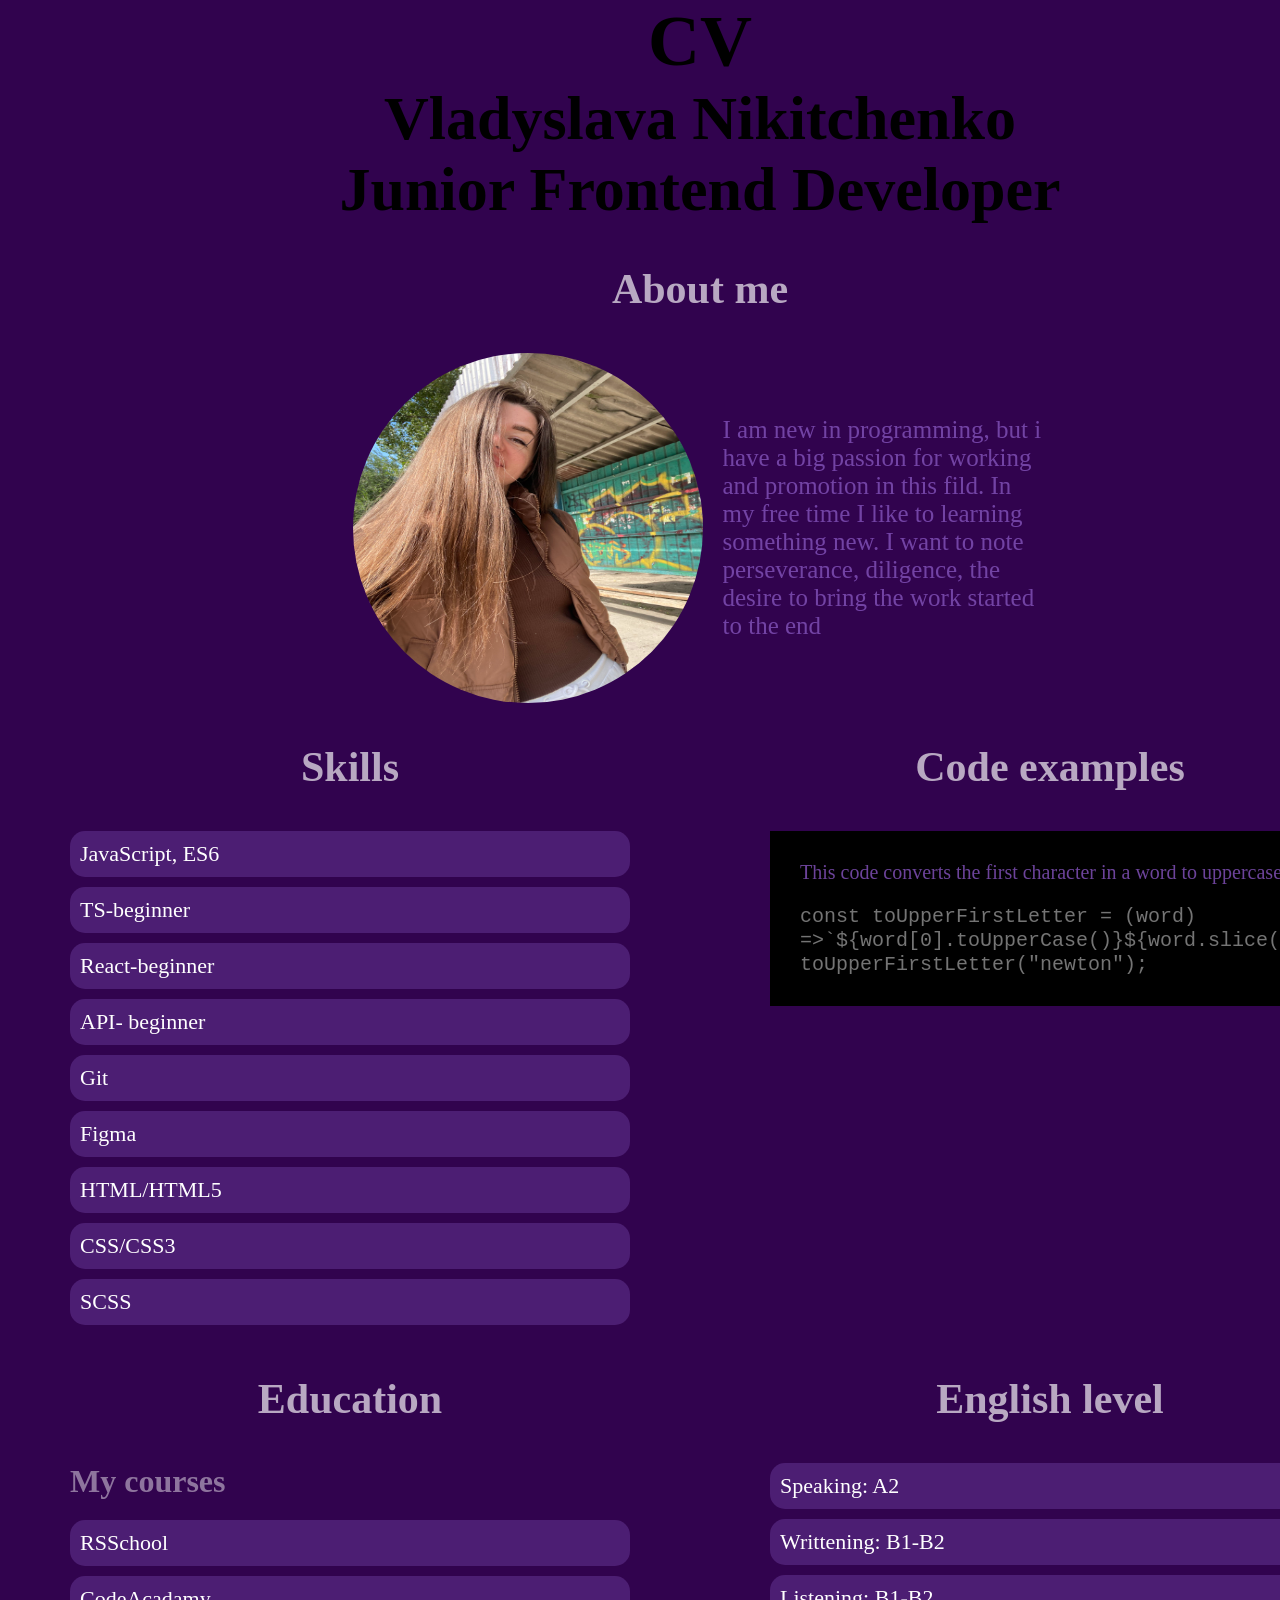
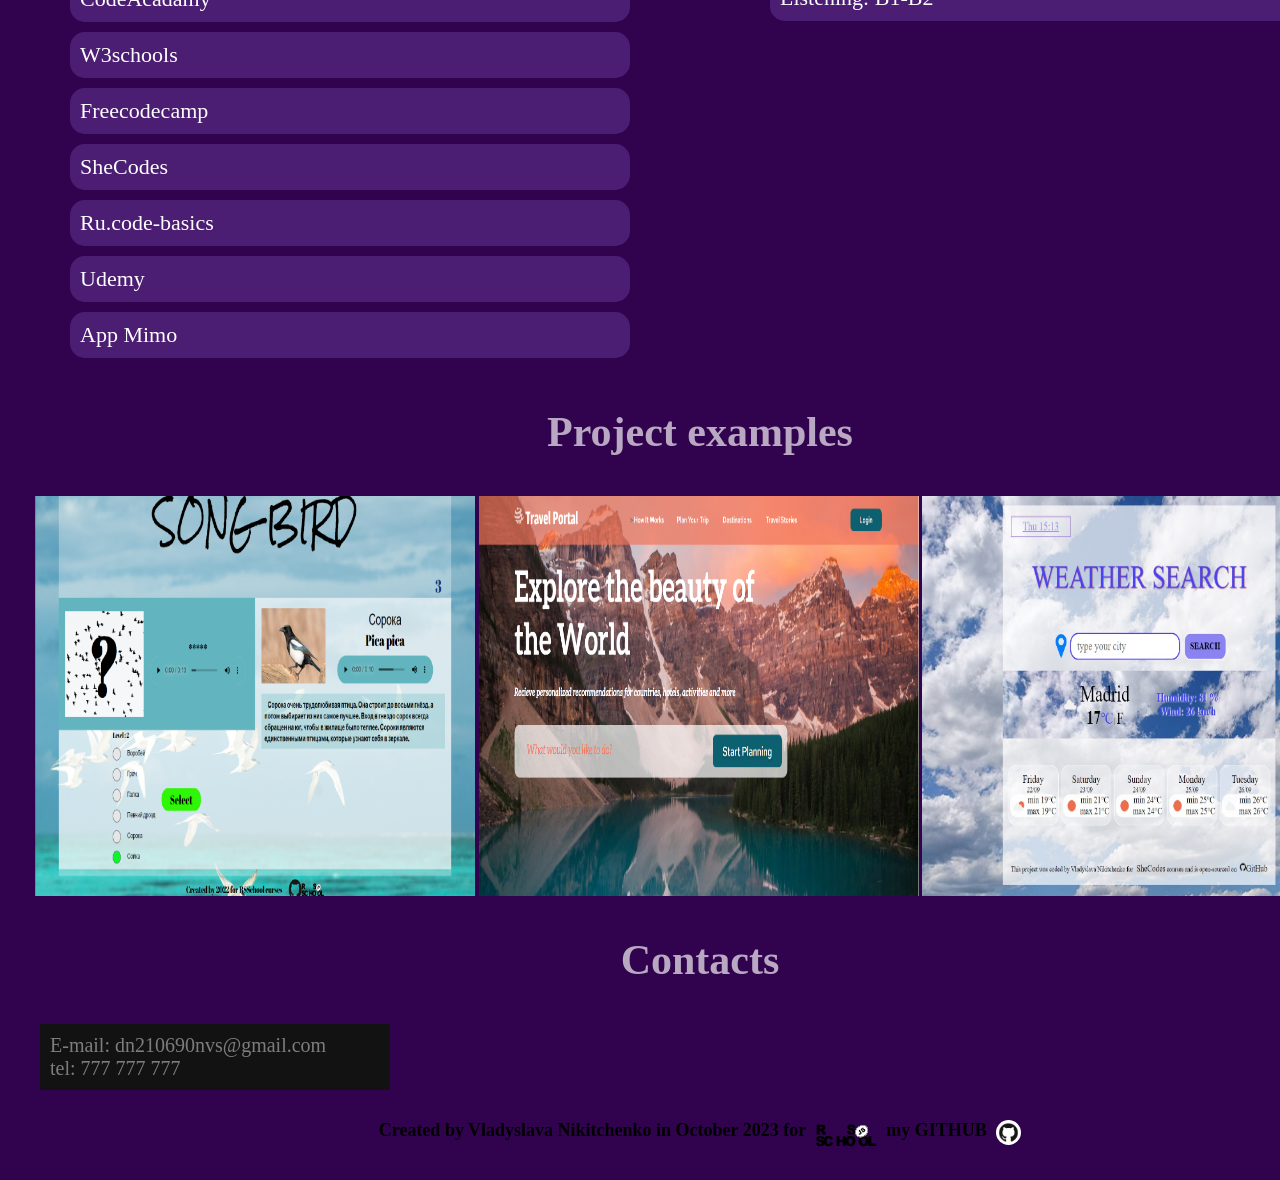
==== index.html @ 2e3e1805 "refactor: add semicolon to mnemonic sign" ====
<!DOCTYPE html>
<html lang="en">
  <head>
    <meta charset="UTF-8">
    <meta name="viewport" content="width=device-width, initial-scale=1.0">
    <title>Document</title>
    <link rel="stylesheet" href="style.css">
  </head>
  <body>
    <div class="wrapper-container">
      <header>
        <h1>CV</h1>
        <h2>Vladyslava Nikitchenko</h2>
        <h2>Junior Frontend Developer</h2>
        <h3>About me</h3>
        <section class="section-about">
          <img src="./assets/images/photo.jpg" alt="my-photo" class="my-photo">
          <p class="about-text">
            I am new in programming, but i have a big passion for working and
            promotion in this fild. In my free time I like to learning something
            new. I want to note perseverance, diligence, the desire to bring the
            work started to the end
          </p>
        </section>
      </header>
      <main>
        <div class="center-container">
          <section class="section">
            <h3>Skills</h3>
            <nav>
              <ul class="list">
                <li class="list-element">JavaScript, ES6</li>
                <li class="list-element">TS-beginner</li>
                <li class="list-element">React-beginner</li>
                <li class="list-element">API- beginner</li>
                <li class="list-element">Git</li>
                <li class="list-element">Figma</li>
                <li class="list-element">HTML/HTML5</li>
                <li class="list-element">CSS/CSS3</li>
                <li class="list-element">SCSS</li>
              </ul>
            </nav>
          </section>
          <section class="code section">
            <h3>Code examples</h3>
            <div class="code-example-container">
              <p class="title-code-example">This code converts the first character in a word to uppercase</p>
              <code>const toUpperFirstLetter = (word) =&gt;`${word[0].toUpperCase()}${word.slice(1)}`;</code>
              <code>toUpperFirstLetter("newton");</code> 
            </div>
          </section>
        </div>
        <div class="center-container">
          <section class="section">
            <h3>Education</h3>
            <h4>My courses</h4>
            <nav>
              <ul class="list">
                <li class="list-element"><a href="https://rs.school/" target="_blank">RSSchool</a></li>
                <li class="list-element"><a href="https://www.codecademy.com/" target="_blank">CodeAcadamy</a></li>
                <li class="list-element"><a href="https://www.w3schools.com/" target="_blank">W3schools</a></li>
                <li class="list-element"><a href="https://www.freecodecamp.org/" target="_blank">Freecodecamp</a></li>
                <li class="list-element"><a href="https://www.shecodes.io/" target="_blank">SheCodes</a></li>
                <li class="list-element"><a href="https://ru.code-basics.com/" target="_blank">Ru.code-basics</a></li>
                <li class="list-element"><a href="#" target="_blank">Udemy</a></li>
                <li class="list-element"><a href="#" target="_blank">App Mimo</a></li>
              </ul>
            </nav>
          </section>
          <section class="section">
            <h3>English level</h3>
            <nav>
              <ul class="list">
                <li class="list-element">Speaking: A2</li>
                <li class="list-element">Writtening: B1-B2</li>
                <li class="list-element">Listening: B1-B2</li>
              </ul>
            </nav>
          </section>
        </div>
        <section class="project-section">
          <h3>Project examples</h3>
          <div class="projects-container">
            <a href="https://rolling-scopes-school.github.io/vlaru-JSFE2022Q3/songbird/main.html"><img src="./assets/images/SongBird.png" alt="game-img" class="project-images"></a>
            <a href="https://vlaru.github.io/Travel/"><img src="./assets/images/travel.png" alt="travel-img" class="project-images"></a>
            <a href="https://vermillion-souffle-27bbf8.netlify.app/"><img src="./assets/images/weather-app.jpg" alt="weather-img" class="project-images"></a>
          </div>
        </section>
        <section>
          <h3>Contacts</h3>
          <nav class="contact-list">
            <ul>
              <li><a href="mailto:dn210690nvs@gmail.com">E-mail: dn210690nvs@gmail.com</a></li>
              <li><a href="tel:777-777-777">tel:&nbsp;777&nbsp;777&nbsp;777</a></li>
            </ul>
          </nav>
        </section>
      </main>
      <footer>
        <p>Created by Vladyslava Nikitchenko in October 2023 for</p>
        <a href="https://rs.school/" target="_blank">
          <img src="./assets/icons/rs_school_js.svg" alt="logo-course" class="rs-icon">
        </a>
        <a href="https://github.com/vlaru" target="_blank">my GITHUB
          <img src="./assets/icons/GitHub-Mark.png" alt="logo-github" class="git-icon">
        </a>
      </footer>
    </div>
  </body>
</html>
---- style.css ----
*{
  padding: 0;
  margin: 0;
  border: 0;
  
}

*,*:before,*:after{
   -moz-box-sizing: border-box;
   -webkit-box-sizing: border-box;
   box-sizing: border-box;
}
:focus,:active{outline: none;}
a:focus,a:active{outline: none;}

nav,footer,header,aside{display: block;}

html,body{
   height: 100%;
   width: 100%;
   font-size: 100%;
   line-height: -1;
   font-size: 14px;
   -ms-text-size-adjust: -100%;
   -moz-text-size-adjust: -100%;
   -webkit-text-size-adjust: -100%;
}
input,button,textarea{font-family: inherit;}

input ::-ms-clear{display: none;}
button{cursor: pointer;}
button::-moz-focus-inner{padding: 0; border: 0;}
a,a:visited{text-decoration: none; color: inherit;}
ul li{list-style: none;}
img{vertical-align: top;}


/*h1,h2,h3,h4,h5,h6{font-size: inherit;font-weight: 400;}*/

.wrapper-container{
  margin: 0 auto;
  width: 1400px;
  background-color: #31034e;
}

.center-container{
  display: flex;
  justify-content: space-around;
}

.section{
  width: 40%;
}

h1{
  font-size: 72px;
}

h2{
  font-size: 62px;
}

h3{
  font-size: 42px;
  text-align: center;
  color: #ffffffa7;
  margin: 40px 0;
}

h4{
  font-size: 32px;
  margin-bottom: 20px;
}

header{
  text-align: center;
}

main{
  color: #ffffff74;
}  

header{
  text-align: center;
}

.section-about{
  display: flex;
  justify-content: center;
  align-items: center;
  text-align: left;
}

.my-photo{
  width: 350px;
  height: 350px;
  border-radius: 50%;
  shape-outside: circle(50% at 50% 50%);
  margin-right: 20px;
  float: left;
}

.about-text{
  width: calc(50% - 375px);
  font-size: 25px;
  color: #7d4eb3dc;
  overflow: hidden;
}

.code-example-container{
  font-size: 20px;
  text-align: left;
  background-color: #000;
  padding: 30px;
}

.title-code-example{
  color: #7d4eb3dc;
  margin-bottom: 20px;
}

.project-section{
  display: flex;
  flex-direction: column;
  align-items: center;
}

.projects-container{
  width: 95%;
  height: 400px;
}

.project-images{
  width: 33.1%;
  height: 100%;
}

.list{
  font-size: 22px;
  color: #fff;
}

.list-element{
  margin-bottom: 10px;
  padding: 10px;
  background-color: #7d4eb35c;
  border-radius: 15px;
}

.contact-list{
  background-color: #131212;
  font-size: 20px;
  margin-left: 40px;
  padding: 10px;
  width: 25%;
}

footer{
  display: flex;
  justify-content: center;
  font-size: 18px;
  font-weight: 700;
  padding: 30px;
}

.git-icon{
  width: 25px;
  height: 25px;
  border-radius: 50%;
  margin-left: 5px;
}

.rs-icon{
  margin: 0 10px;
  width: 60px;
  height: 30px;
}
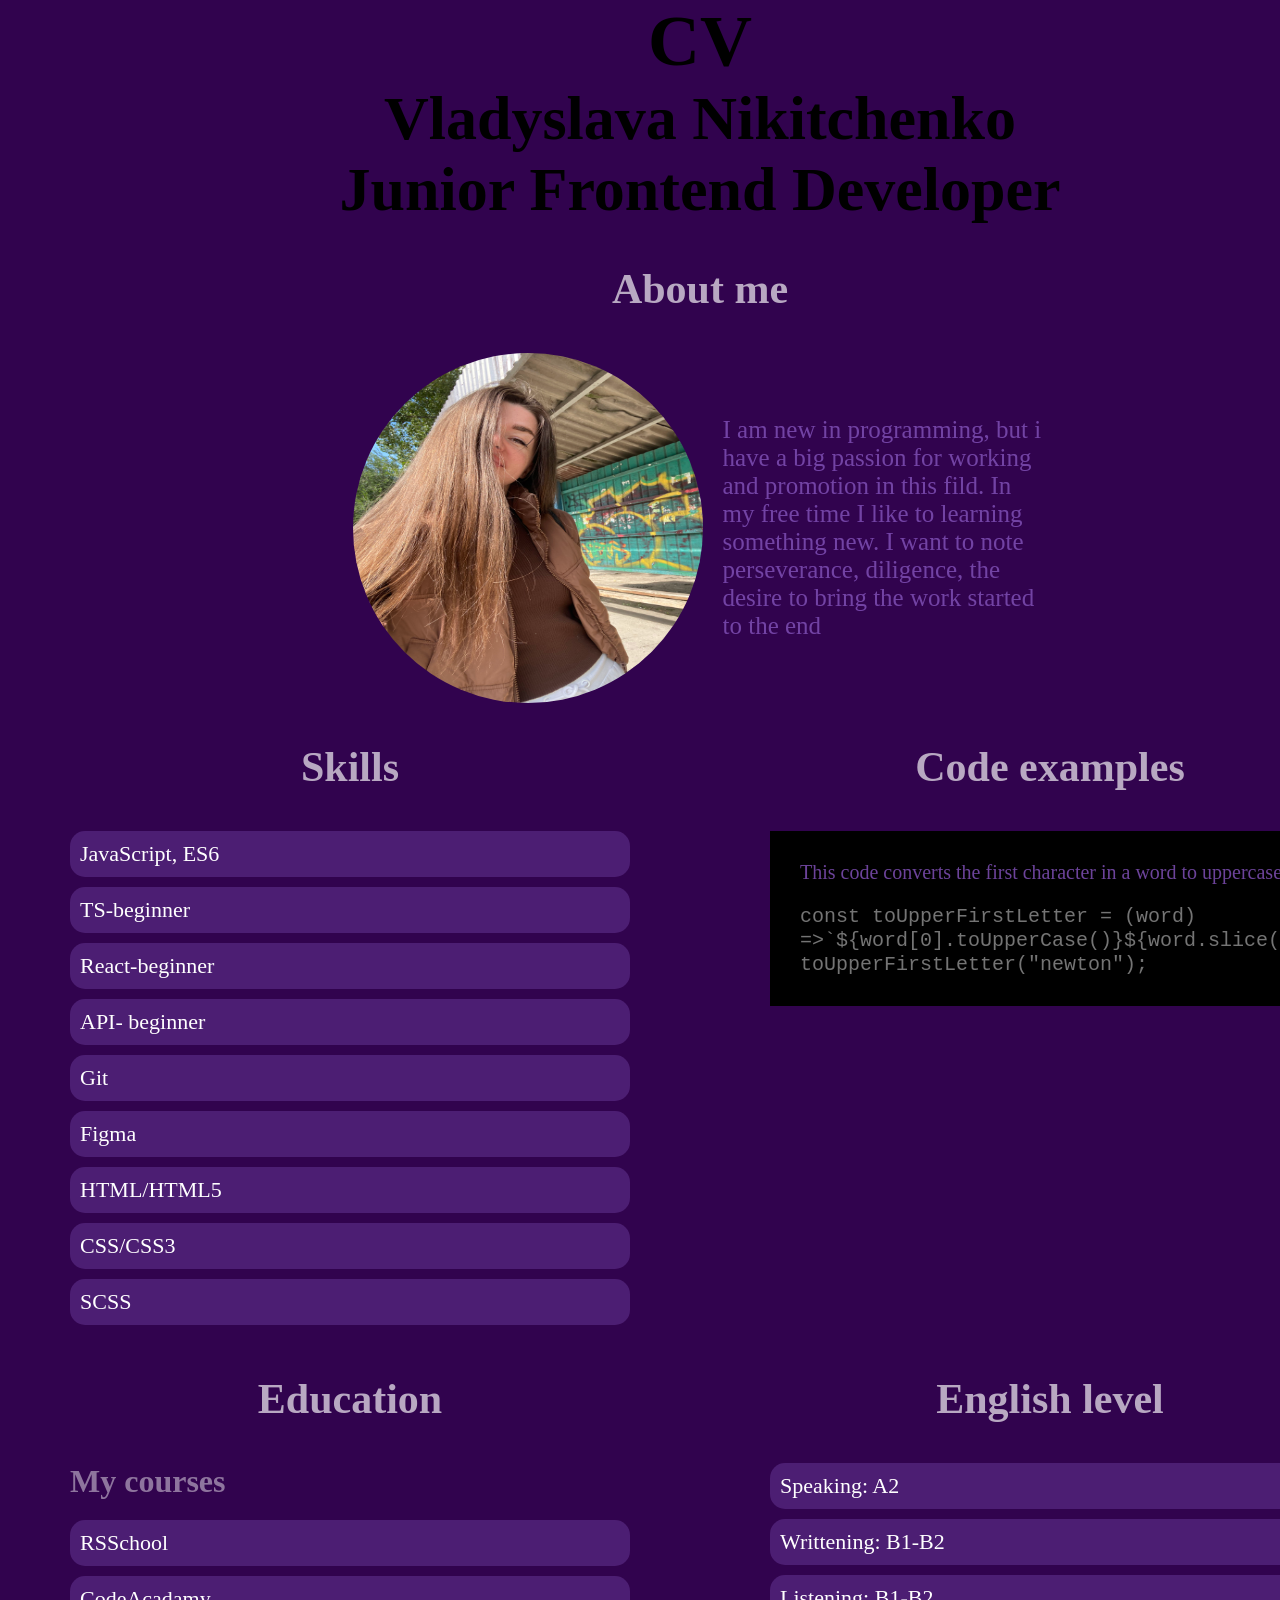
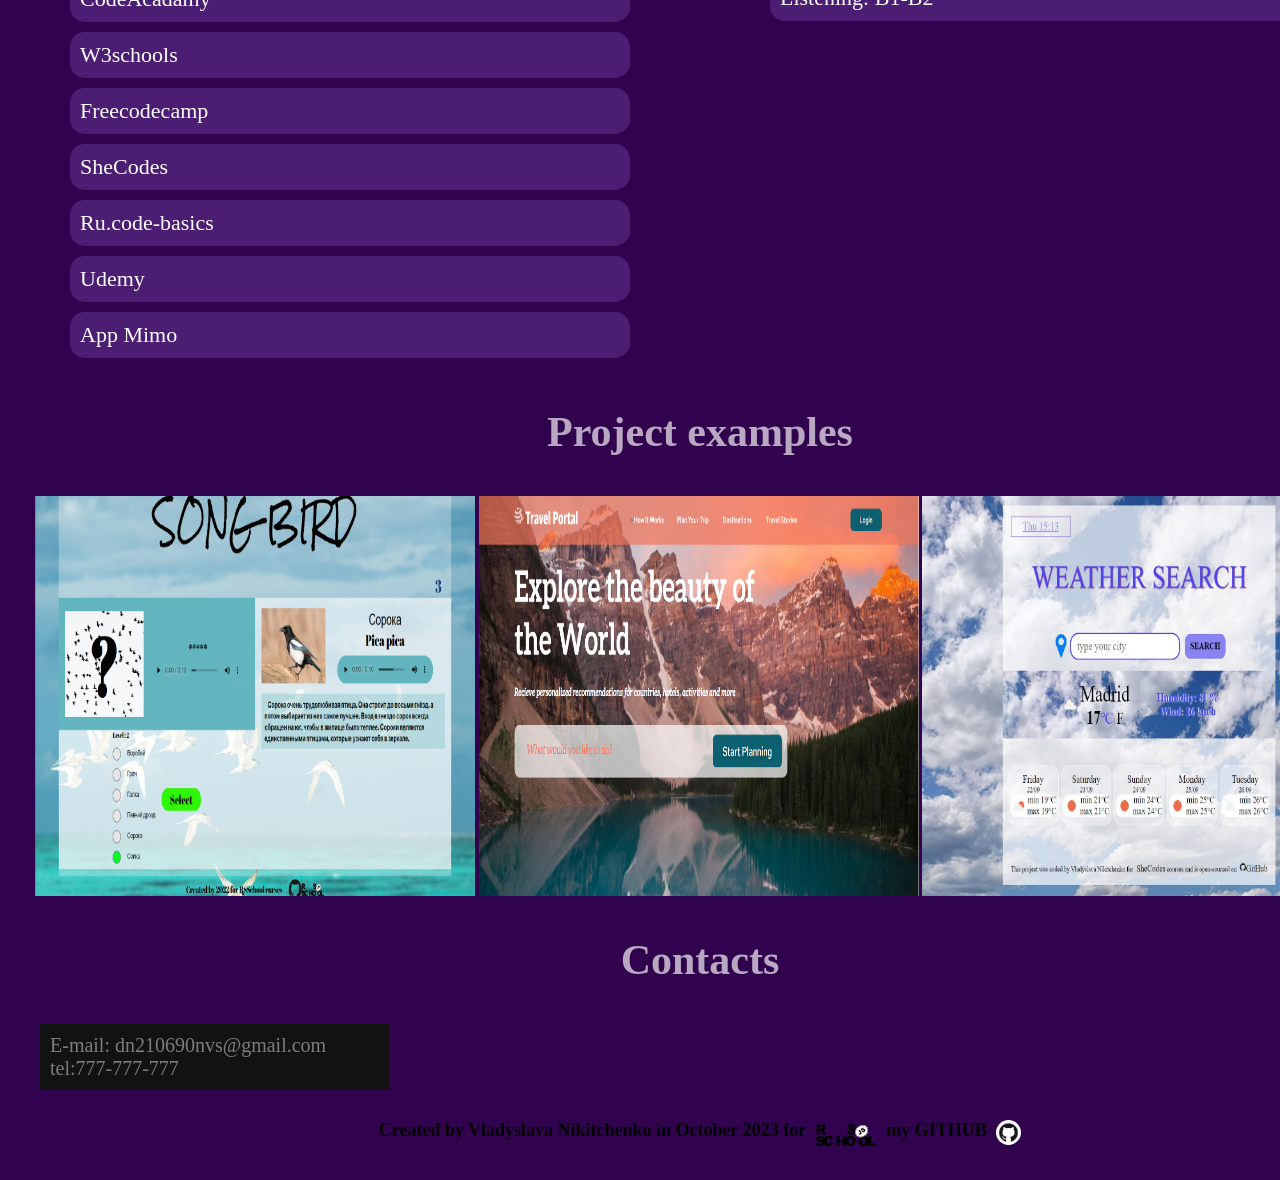
==== commit a8391d63: "refactor: raplace mnemonic sign to dash sign in number" ====
--- a/index.html
+++ b/index.html
@@ -46,7 +46,7 @@
             <div class="code-example-container">
               <p class="title-code-example">This code converts the first character in a word to uppercase</p>
               <code>const toUpperFirstLetter = (word) =&gt;`${word[0].toUpperCase()}${word.slice(1)}`;</code>
-              <code>toUpperFirstLetter("newton");</code> 
+              <code>toUpperFirstLetter("newton");</code>
             </div>
           </section>
         </div>
@@ -91,7 +91,7 @@
           <nav class="contact-list">
             <ul>
               <li><a href="mailto:dn210690nvs@gmail.com">E-mail: dn210690nvs@gmail.com</a></li>
-              <li><a href="tel:777-777-777">tel:&nbsp;777&nbsp;777&nbsp;777</a></li>
+              <li><a href="tel:777-777-777">tel:777-777-777</a></li>
             </ul>
           </nav>
         </section>
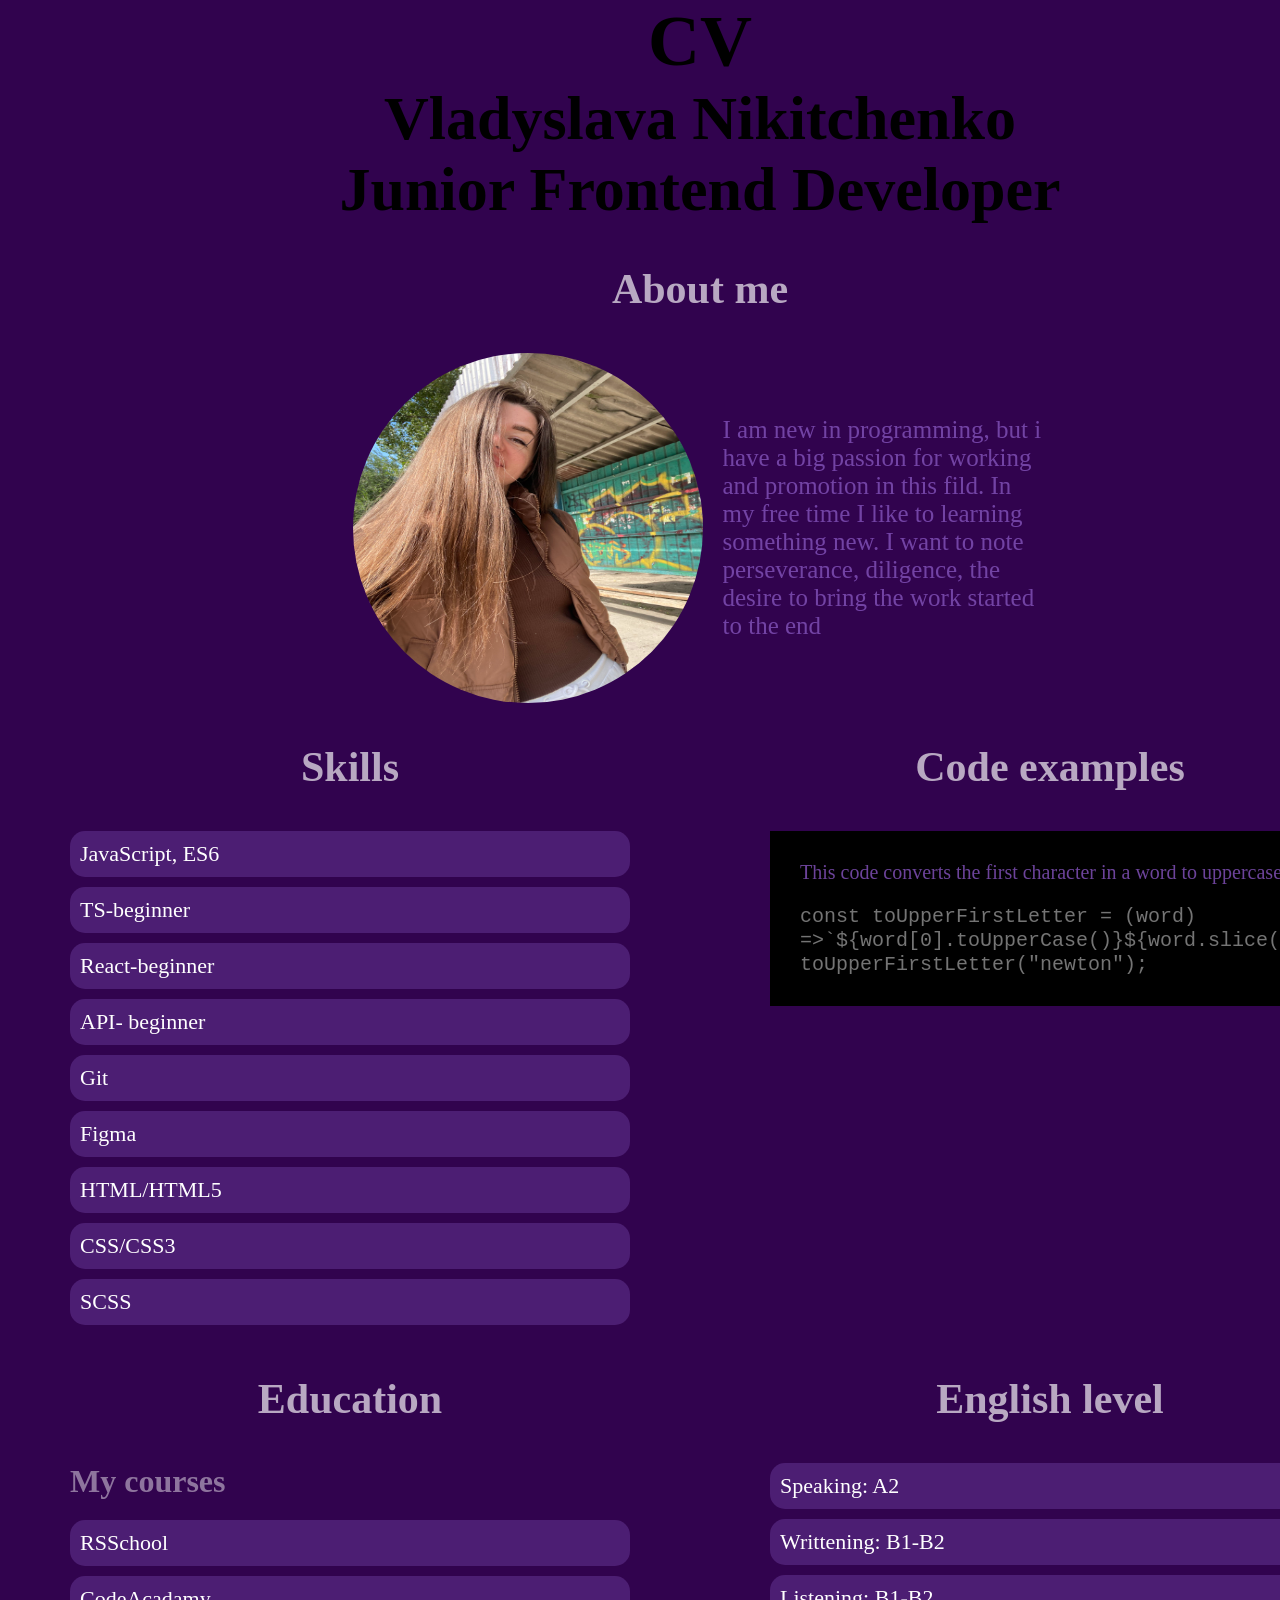
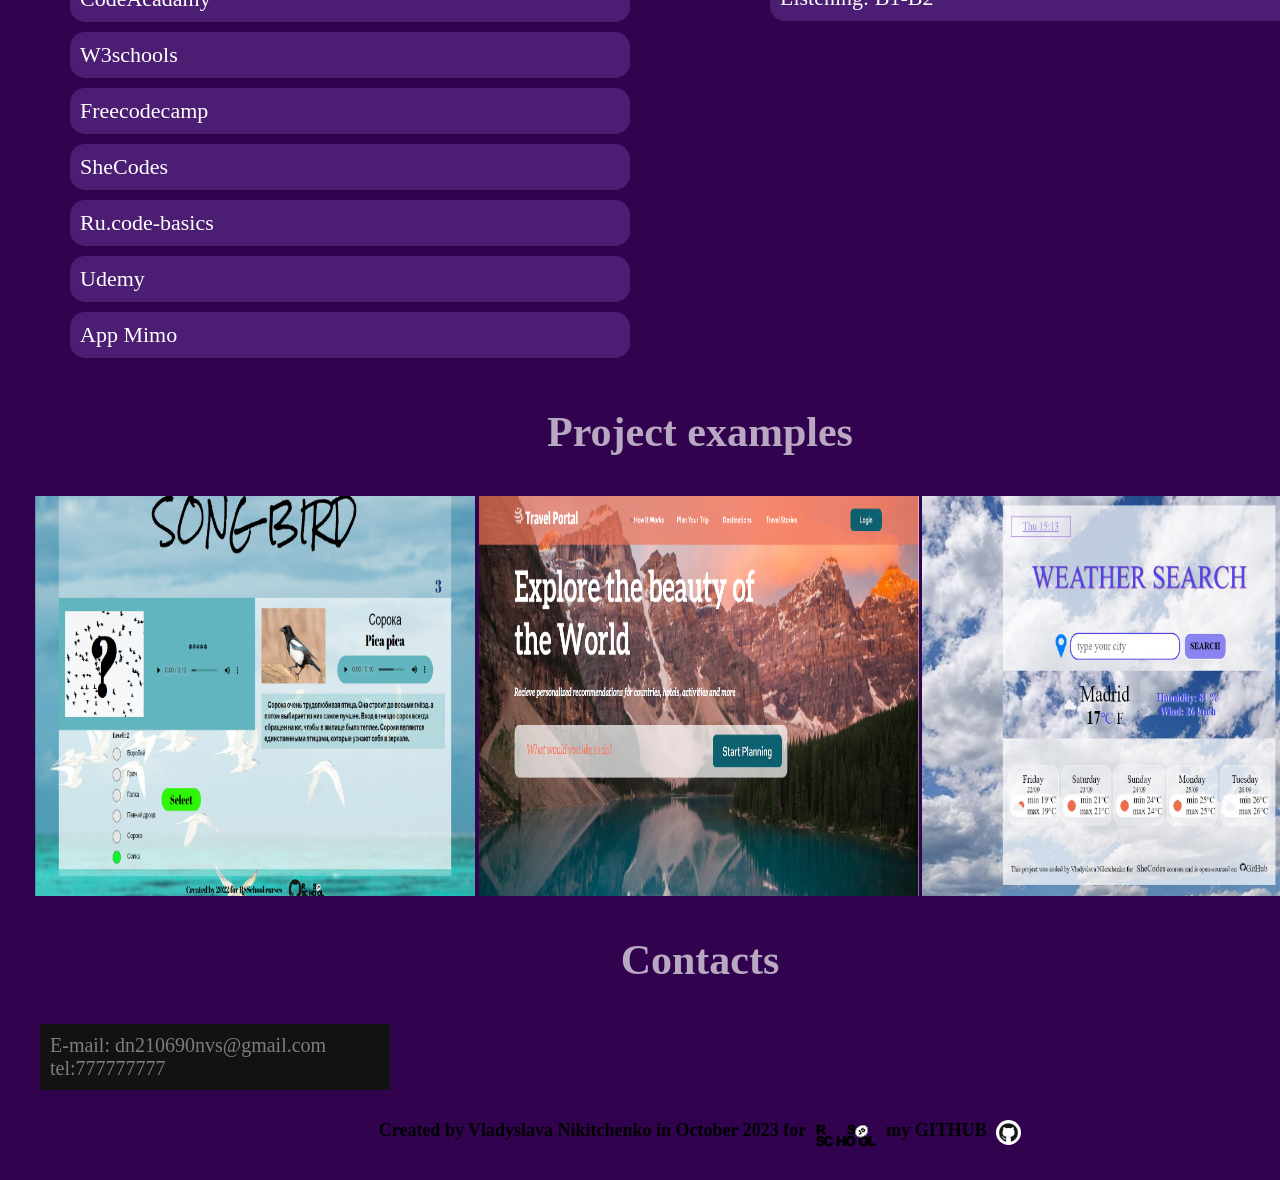
==== commit 8b0ff413: "refactor: delete mnemonic sign" ====
--- a/index.html
+++ b/index.html
@@ -91,7 +91,7 @@
           <nav class="contact-list">
             <ul>
               <li><a href="mailto:dn210690nvs@gmail.com">E-mail: dn210690nvs@gmail.com</a></li>
-              <li><a href="tel:777-777-777">tel:777-777-777</a></li>
+              <li><a href="tel:777-777-777">tel:777777777</a></li>
             </ul>
           </nav>
         </section>
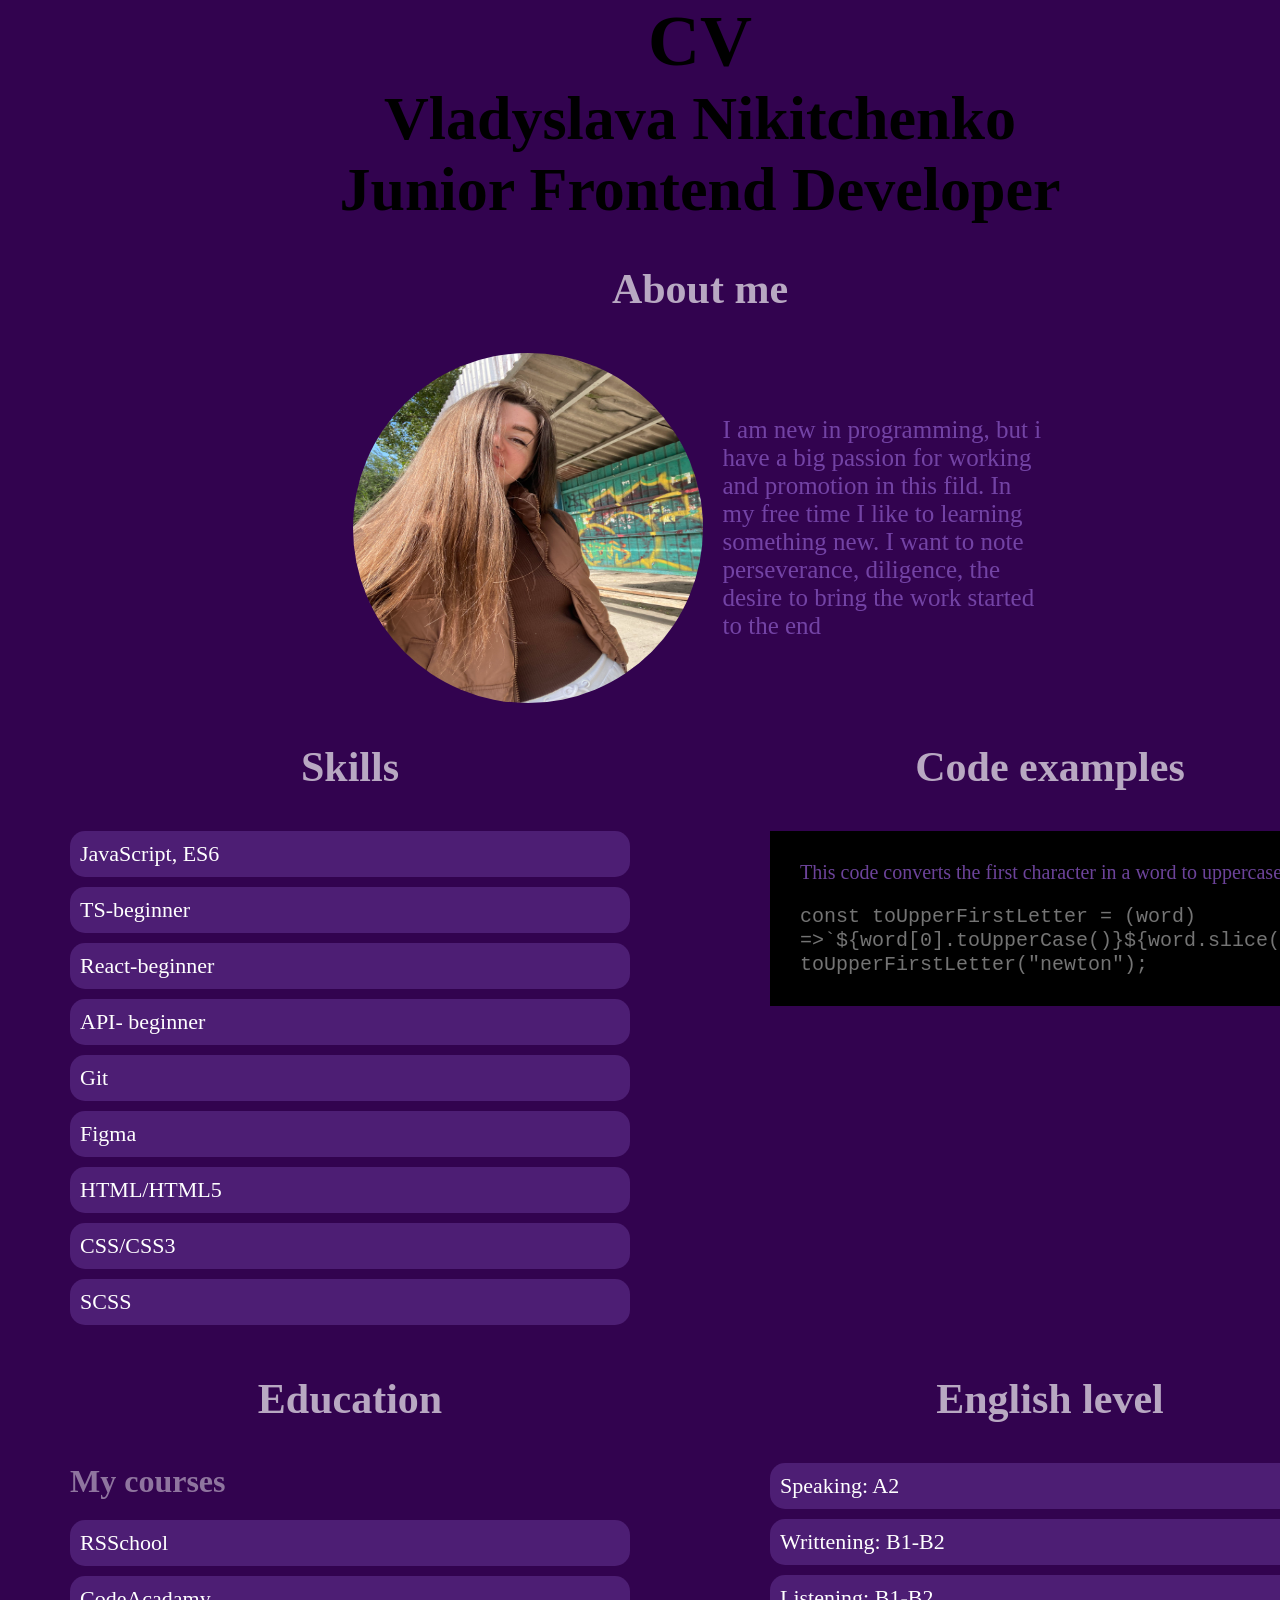
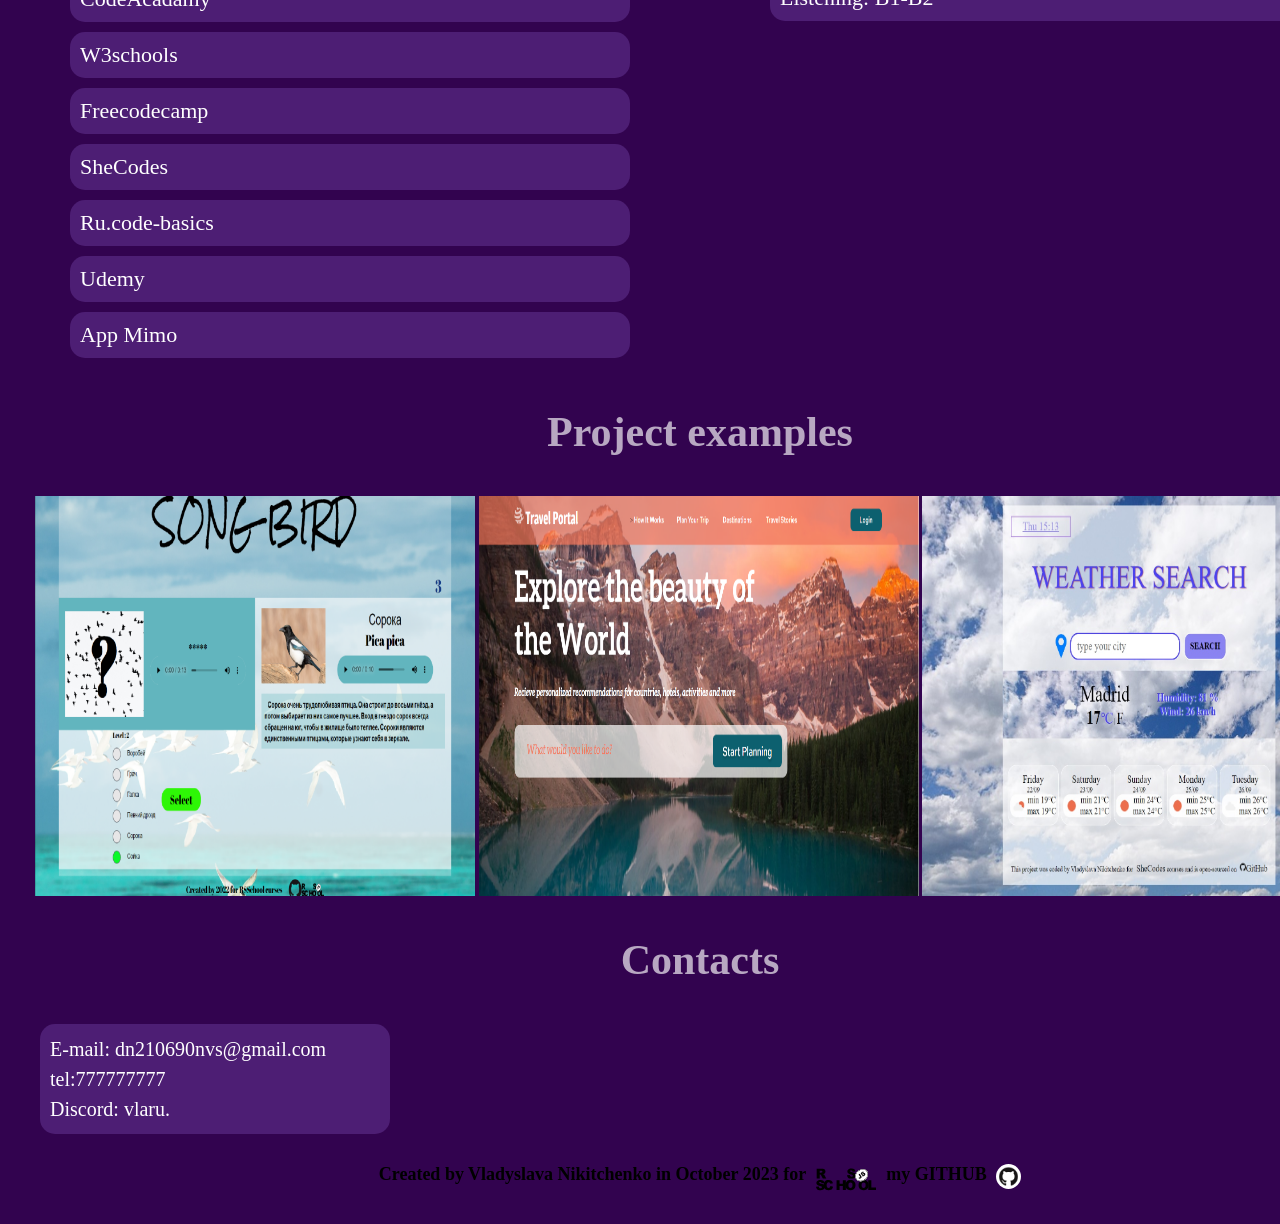
==== commit f030d51e: "refactor: change color and add text in contact section" ====
--- a/index.html
+++ b/index.html
@@ -92,6 +92,7 @@
             <ul>
               <li><a href="mailto:dn210690nvs@gmail.com">E-mail: dn210690nvs@gmail.com</a></li>
               <li><a href="tel:777-777-777">tel:777777777</a></li>
+              <li>Discord: vlaru.</li>
             </ul>
           </nav>
         </section>
--- a/style.css
+++ b/style.css
@@ -37,10 +37,14 @@
 
 /*h1,h2,h3,h4,h5,h6{font-size: inherit;font-weight: 400;}*/
 
+body{
+  background-color: #000;
+}
+
 .wrapper-container{
   margin: 0 auto;
   width: 1400px;
-  background-color: #31034e;
+  background-color: #32034f;
 }
 
 .center-container{
@@ -148,7 +152,10 @@
 }
 
 .contact-list{
-  background-color: #131212;
+  background-color: #7d4eb35c;
+  color: #fff;
+  line-height: 150%;
+  border-radius: 15px;
   font-size: 20px;
   margin-left: 40px;
   padding: 10px;
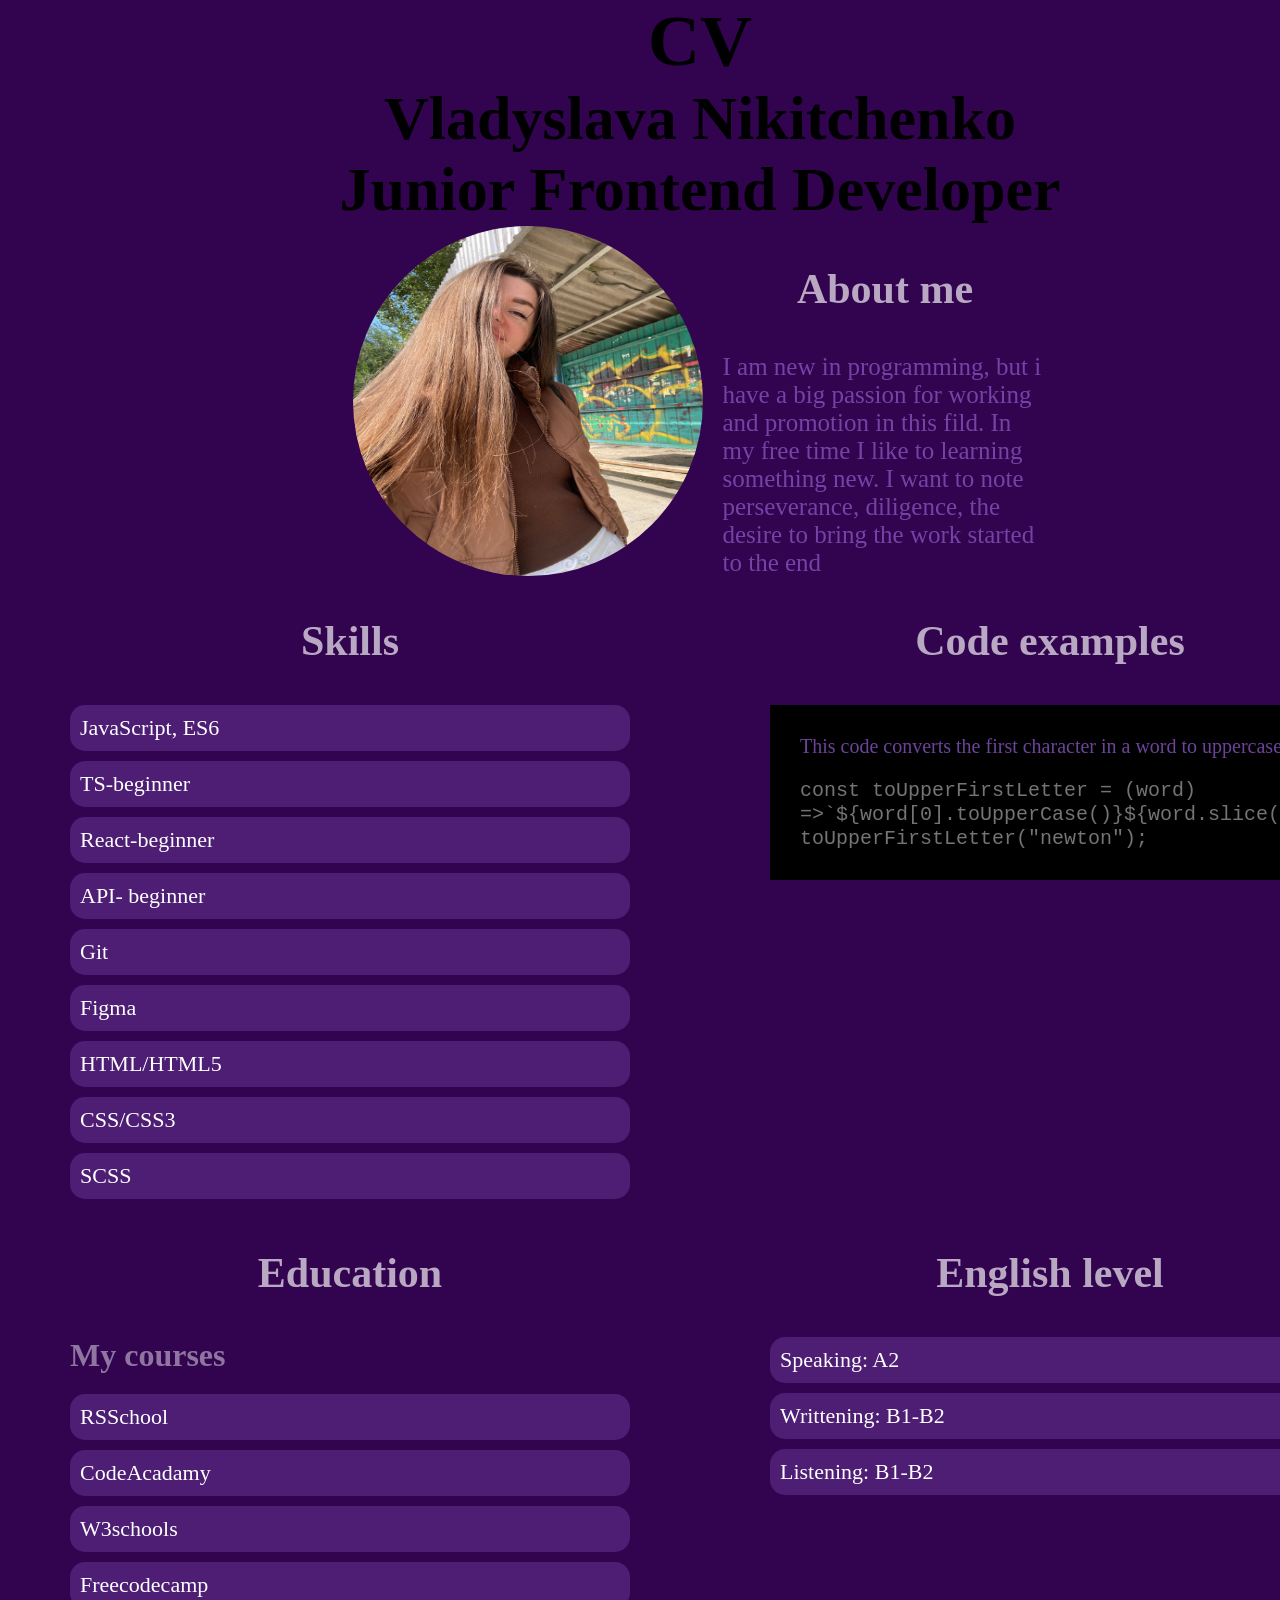
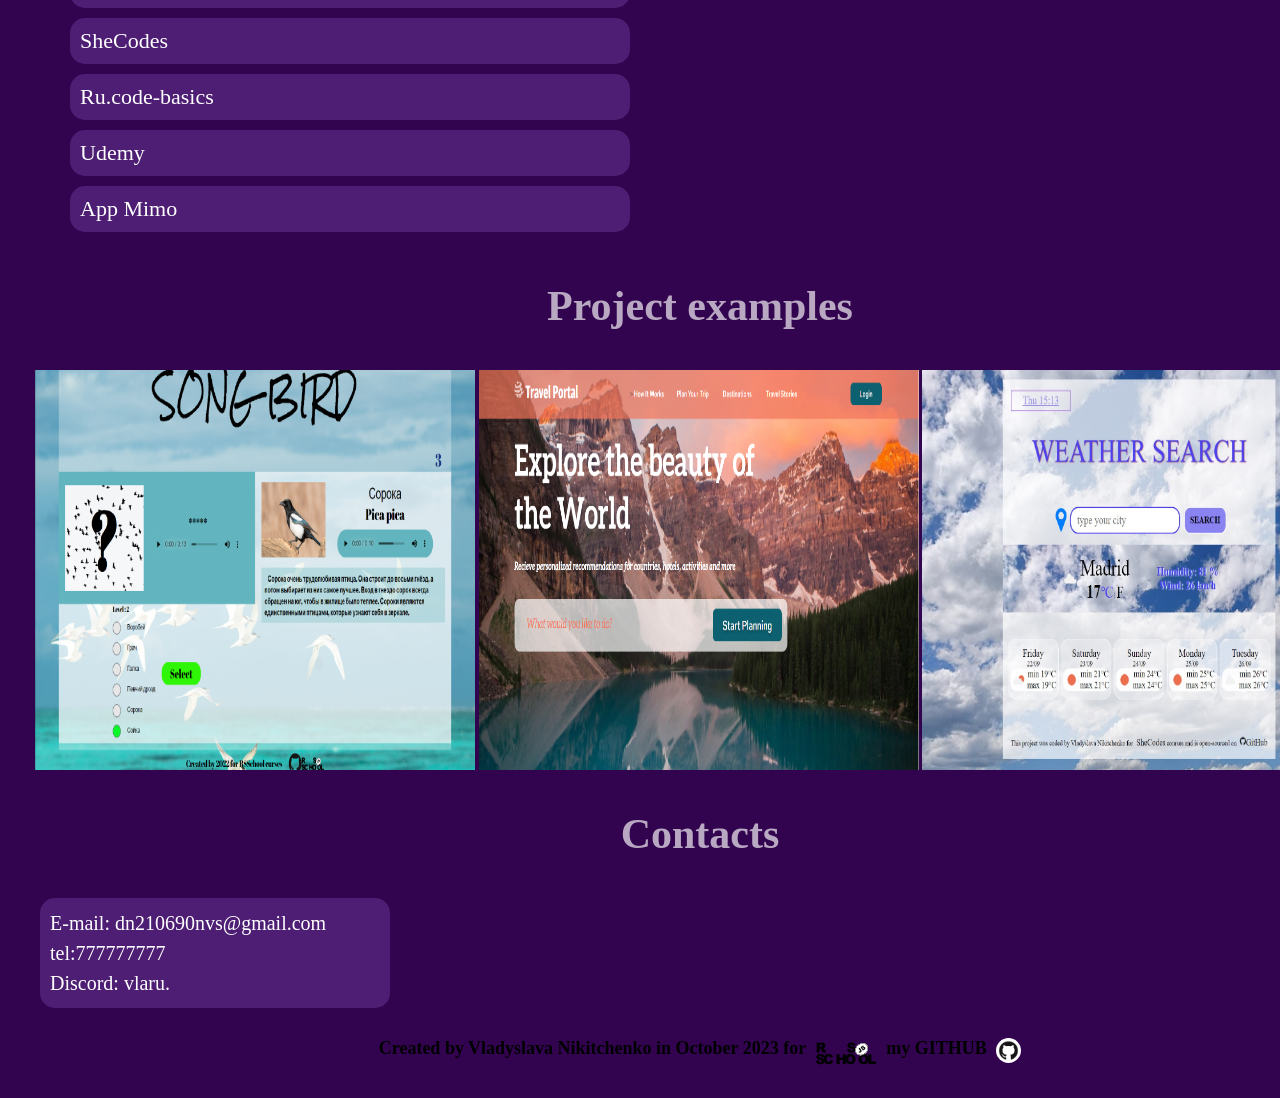
==== commit 534dae71: "refactor: moved the header to another place im about section" ====
--- a/index.html
+++ b/index.html
@@ -12,15 +12,17 @@
         <h1>CV</h1>
         <h2>Vladyslava Nikitchenko</h2>
         <h2>Junior Frontend Developer</h2>
-        <h3>About me</h3>
-        <section class="section-about">
+        <section class="section-about">         
           <img src="./assets/images/photo.jpg" alt="my-photo" class="my-photo">
-          <p class="about-text">
-            I am new in programming, but i have a big passion for working and
-            promotion in this fild. In my free time I like to learning something
-            new. I want to note perseverance, diligence, the desire to bring the
-            work started to the end
-          </p>
+          <div class="about-text">
+            <h3>About me</h3>
+            <p>
+              I am new in programming, but i have a big passion for working and
+              promotion in this fild. In my free time I like to learning something
+              new. I want to note perseverance, diligence, the desire to bring the
+              work started to the end
+            </p>
+          </div>
         </section>
       </header>
       <main>
